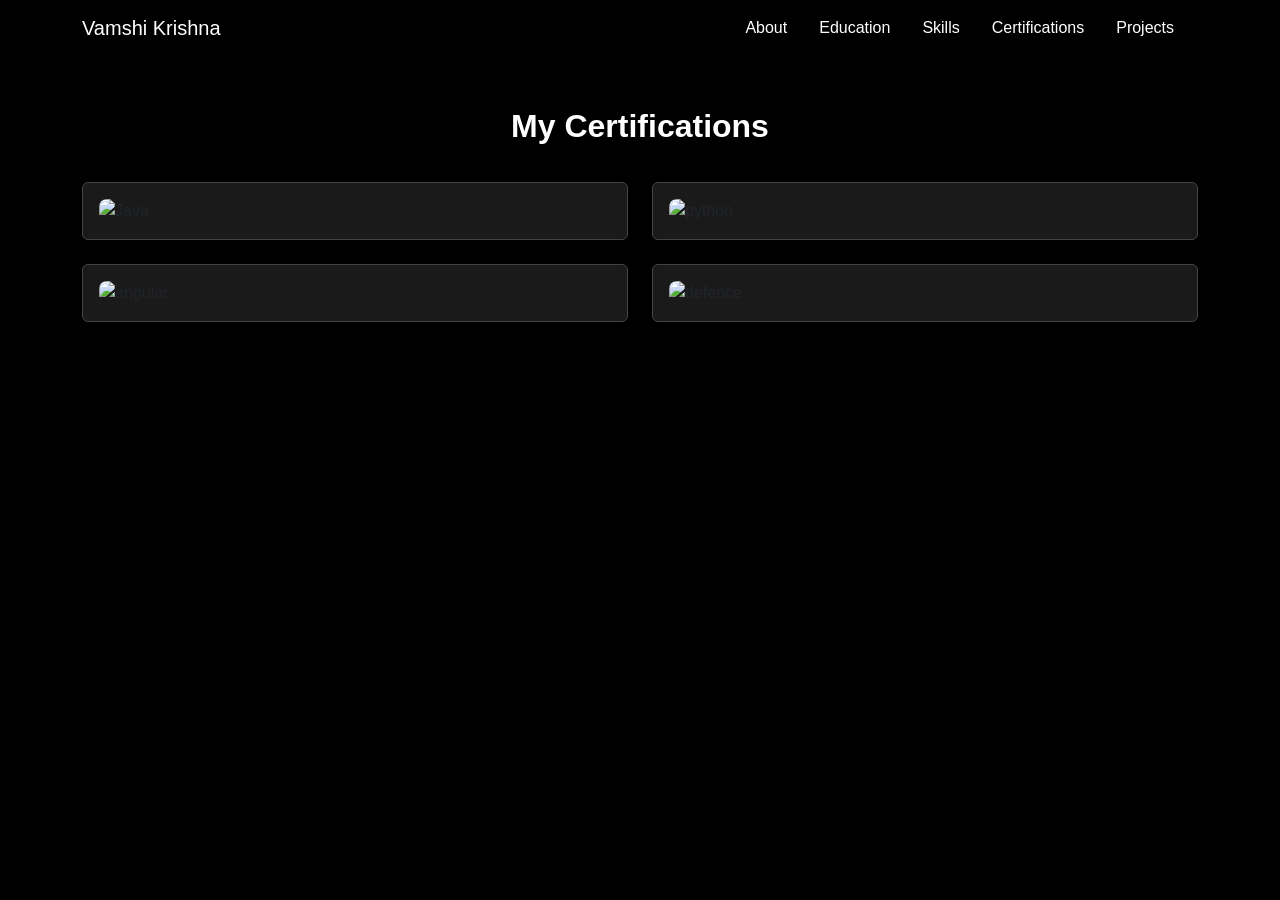
==== certifications.html @ 635f6200 "Add files via upload" ====
<!DOCTYPE html>
<html lang="en">
<head>
  <meta charset="UTF-8" />
  <meta name="viewport" content="width=device-width, initial-scale=1.0"/>
  <title>Certifications | Vamshi Krishna</title>
  <link href="https://cdn.jsdelivr.net/npm/bootstrap@5.3.0/dist/css/bootstrap.min.css" rel="stylesheet">
  <style>
    body {
      background-color: #000;
      color: white;
      font-family: 'Outfit', sans-serif;
      padding-top: 70px;
    }
    .navbar-custom {
      background-color: #000;
    }
    .navbar-custom .nav-link {
      color: white;
      margin-right: 1rem;
    }
    .navbar-custom .nav-link:hover {
      color: #00bcd4;
    }

    .cert-heading {
      text-align: center;
      font-size: 2rem;
      font-weight: bold;
      margin: 2rem 0;
    }

    .card {
      background-color: #1a1a1a;
      border: 1px solid #444;
      padding: 1rem;
    }

    .card img {
      width: 100%;
      height: auto;
      border-radius: 8px;
    }

    .container {
      padding-bottom: 3rem;
    }
  </style>
</head>
<body>
  <nav class="navbar navbar-expand-lg navbar-dark fixed-top navbar-custom">
    <div class="container">
      <a class="navbar-brand" href="index.html">Vamshi Krishna</a>
      <button class="navbar-toggler" type="button" data-bs-toggle="collapse" data-bs-target="#navbarNav">
        <span class="navbar-toggler-icon"></span>
      </button>
      <div class="collapse navbar-collapse justify-content-end" id="navbarNav">
        <ul class="navbar-nav">
          <li class="nav-item"><a class="nav-link" href="index.html#about">About</a></li>
          <li class="nav-item"><a class="nav-link" href="education.html">Education</a></li>
          <li class="nav-item"><a class="nav-link" href="skills.html">Skills</a></li>
          <li class="nav-item"><a class="nav-link" href="certifications.html">Certifications</a></li>
          <li class="nav-item"><a class="nav-link" href="projects.html">Projects</a></li>
        </ul>
      </div>
    </div>
  </nav>
  <div class="cert-heading">My Certifications</div>
  <div class="container">
    <div class="row justify-content-center g-4">

      <div class="col-md-6">
        <div class="card">
          <img src="images/javalanguage.jpg" alt="Java">
        </div>
      </div>
      <div class="col-md-6">
        <div class="card">
          <img src="images/springboardpython.jpg" alt="python">
        </div>
      </div>
      <div class="col-md-6">
        <div class="card">
          <img src="images/angular.jpg" alt="angular">
        </div>
      </div>
       <div class="col-md-6">
        <div class="card">
          <img src="images/defence.jpg" alt="defence">
        </div>
      </div>

    </div>
  </div>
  <script src="https://cdn.jsdelivr.net/npm/bootstrap@5.3.0/dist/js/bootstrap.bundle.min.js"></script>
</body>
</html>
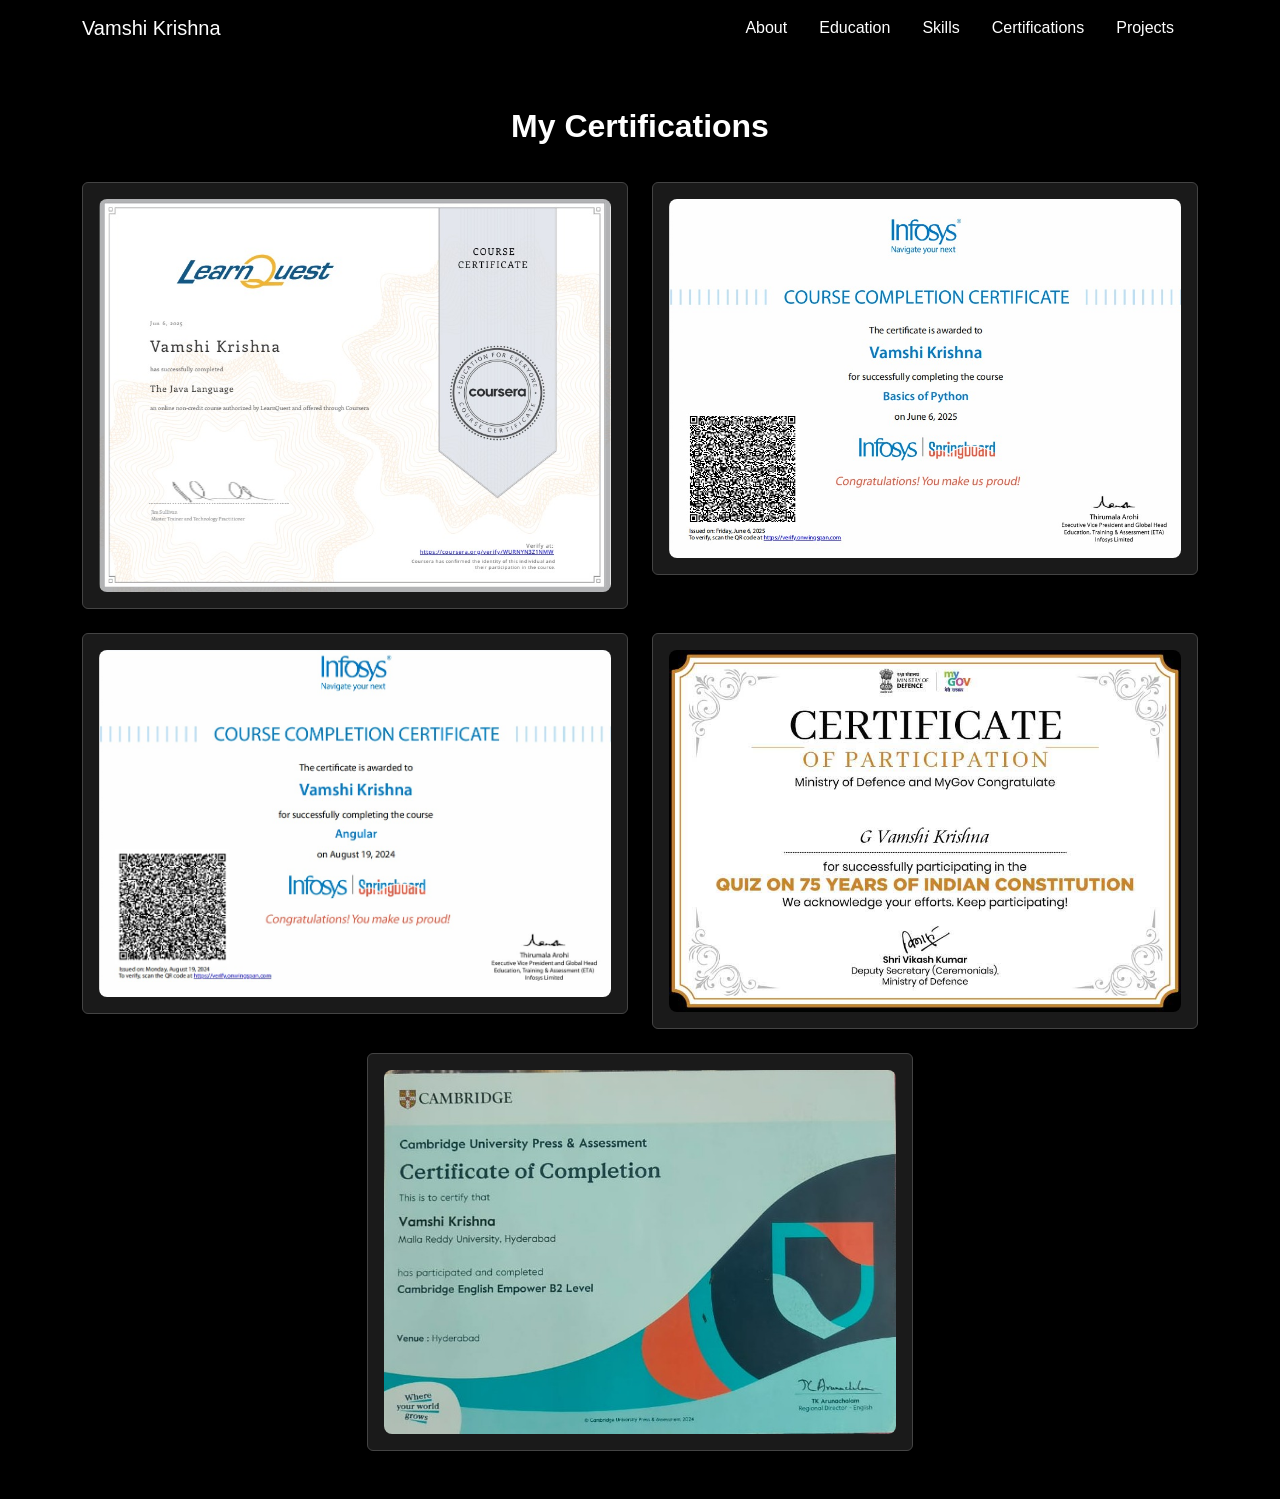
==== commit f654d4f1: "Update certifications.html" ====
--- a/certifications.html
+++ b/certifications.html
@@ -89,6 +89,11 @@
           <img src="images/defence.jpg" alt="defence">
         </div>
       </div>
+      <div class="col-md-6">
+        <div class="card">
+          <img src="images/cambridge.jpg" alt="cambridge">
+        </div>
+      </div>
 
     </div>
   </div>
